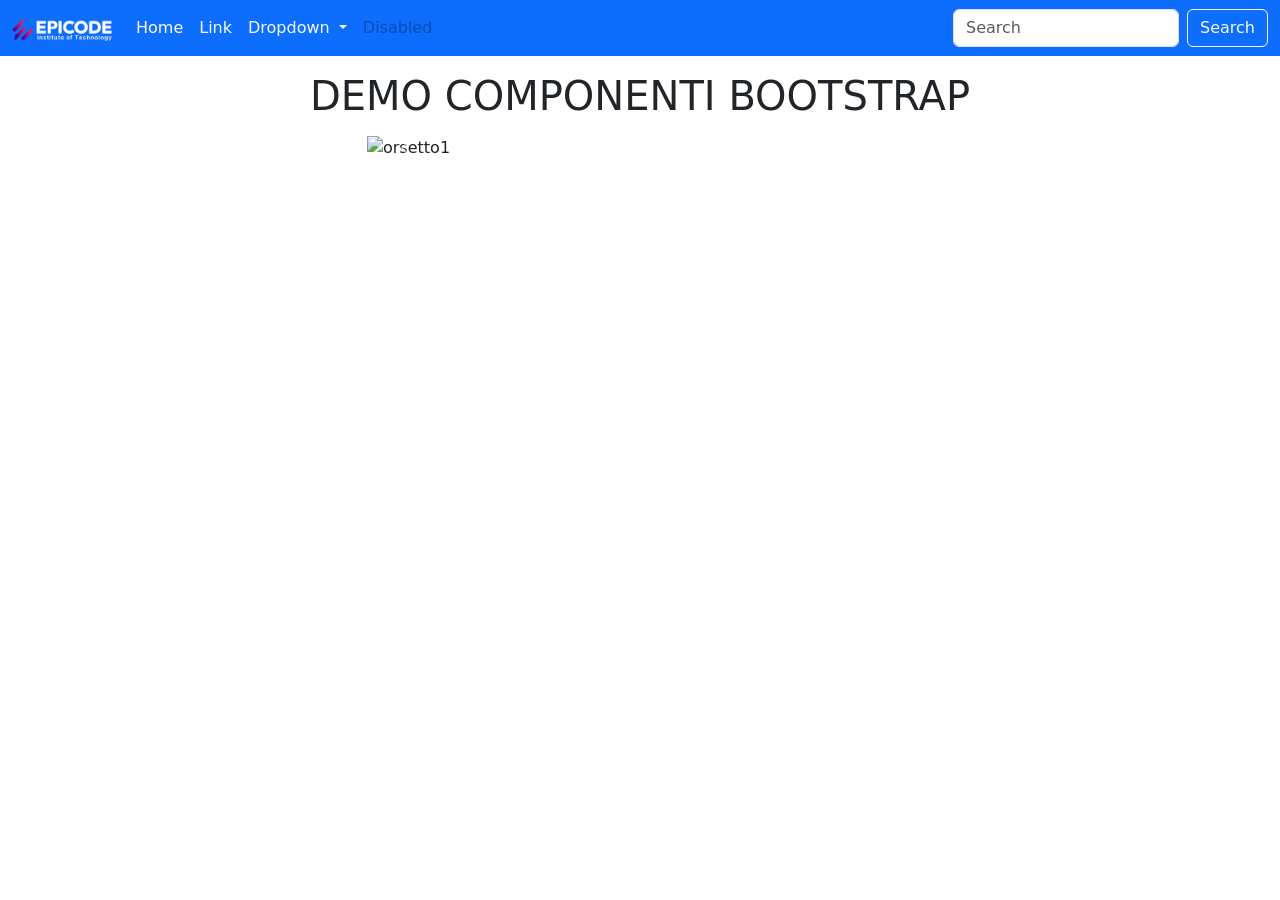
==== index.html @ bc56b63c "first commit" ====
<!DOCTYPE html>
<html lang="en">
  <head>
    <meta charset="utf-8" />
    <meta name="viewport" content="width=device-width, initial-scale=1" />
    <title>Bootstrap demo</title>
    <link
      href="https://cdn.jsdelivr.net/npm/bootstrap@5.3.8/dist/css/bootstrap.min.css"
      rel="stylesheet"
      integrity="sha384-sRIl4kxILFvY47J16cr9ZwB07vP4J8+LH7qKQnuqkuIAvNWLzeN8tE5YBujZqJLB"
      crossorigin="anonymous"
    />
  </head>
  <body>
    <header>
      <!-- INIZIO NAVBAR -->
      <nav class="navbar navbar-expand-lg bg-primary" data-bs-theme="light">
        <div class="container-fluid">
          <a class="navbar-brand" href="#">
            <img src="./assets/img/logo-chiaro.png" style="width: 100px" />
          </a>
          <button
            class="navbar-toggler"
            type="button"
            data-bs-toggle="collapse"
            data-bs-target="#navbarSupportedContent"
            aria-controls="navbarSupportedContent"
            aria-expanded="false"
            aria-label="Toggle navigation"
          >
            <span class="navbar-toggler-icon"></span>
          </button>
          <div class="collapse navbar-collapse" id="navbarSupportedContent">
            <ul class="navbar-nav me-auto mb-2 mb-lg-0">
              <li class="nav-item">
                <a
                  class="nav-link active text-light"
                  aria-current="page"
                  href="#"
                  >Home</a
                >
              </li>
              <li class="nav-item">
                <a class="nav-link text-light" href="#">Link</a>
              </li>
              <li class="nav-item dropdown">
                <a
                  class="nav-link dropdown-toggle text-light"
                  href="#"
                  role="button"
                  data-bs-toggle="dropdown"
                  aria-expanded="false"
                >
                  Dropdown
                </a>
                <ul class="dropdown-menu">
                  <li>
                    <a class="dropdown-item" href="#">Action</a>
                  </li>
                  <li>
                    <a class="dropdown-item" href="#">Another action</a>
                  </li>
                  <li><hr class="dropdown-divider" /></li>
                  <li>
                    <a class="dropdown-item" href="#">Something else here</a>
                  </li>
                </ul>
              </li>
              <li class="nav-item">
                <a class="nav-link disabled" aria-disabled="true">Disabled</a>
              </li>
            </ul>
            <form class="d-flex" role="search">
              <input
                class="form-control me-2"
                type="search"
                placeholder="Search"
                aria-label="Search"
              />
              <button class="btn btn-outline-light" type="submit">
                Search
              </button>
            </form>
          </div>
        </div>
      </nav>
      <!-- FINE NAVBAR -->
      <h1 class="my-3 text-center">DEMO COMPONENTI BOOTSTRAP</h1>
    </header>
    <main>
      <!-- "imbriglio" gli orsi dentro un CONTAINER -->

      <div class="container">
        <div class="row justify-content-center">
          <div class="col col-12 col-md-8 col-lg-6">
            <!-- INIZIO CAROSELLO -->
            <div id="carouselExampleCaptions" class="carousel slide">
              <div class="carousel-indicators">
                <button
                  type="button"
                  data-bs-target="#carouselExampleCaptions"
                  data-bs-slide-to="0"
                  class="active"
                  aria-current="true"
                  aria-label="Slide 1"
                ></button>
                <button
                  type="button"
                  data-bs-target="#carouselExampleCaptions"
                  data-bs-slide-to="1"
                  aria-label="Slide 2"
                ></button>
                <button
                  type="button"
                  data-bs-target="#carouselExampleCaptions"
                  data-bs-slide-to="2"
                  aria-label="Slide 3"
                ></button>
              </div>
              <div class="carousel-inner">
                <div class="carousel-item active">
                  <img
                    src="https://placebear.com/600/600"
                    class="d-block w-100"
                    alt="orsetto1"
                  />
                  <div class="carousel-caption d-none d-md-block">
                    <h5>First slide label</h5>
                    <p>
                      Some representative placeholder content for the first
                      slide.
                    </p>
                  </div>
                </div>
                <div class="carousel-item">
                  <img
                    src="https://placebear.com/600/500"
                    class="d-block w-100"
                    alt="orsetto2"
                  />
                  <div class="carousel-caption d-none d-md-block">
                    <h5>Second slide label</h5>
                    <p>
                      Some representative placeholder content for the second
                      slide.
                    </p>
                  </div>
                </div>
                <div class="carousel-item">
                  <img
                    src="https://placebear.com/600/400"
                    class="d-block w-100"
                    alt="orsetto3"
                  />
                  <div class="carousel-caption d-none d-md-block">
                    <h5>Third slide label</h5>
                    <p>
                      Some representative placeholder content for the third
                      slide.
                    </p>
                  </div>
                </div>
              </div>
              <button
                class="carousel-control-prev"
                type="button"
                data-bs-target="#carouselExampleCaptions"
                data-bs-slide="prev"
              >
                <span
                  class="carousel-control-prev-icon"
                  aria-hidden="true"
                ></span>
                <span class="visually-hidden">Previous</span>
              </button>
              <button
                class="carousel-control-next"
                type="button"
                data-bs-target="#carouselExampleCaptions"
                data-bs-slide="next"
              >
                <span
                  class="carousel-control-next-icon"
                  aria-hidden="true"
                ></span>
                <span class="visually-hidden">Next</span>
              </button>
            </div>
            <!-- FINE CAROSELLO -->
          </div>
        </div>
      </div>
    </main>
    <script
      src="https://cdn.jsdelivr.net/npm/bootstrap@5.3.8/dist/js/bootstrap.bundle.min.js"
      integrity="sha384-FKyoEForCGlyvwx9Hj09JcYn3nv7wiPVlz7YYwJrWVcXK/BmnVDxM+D2scQbITxI"
      crossorigin="anonymous"
    ></script>
  </body>
</html>
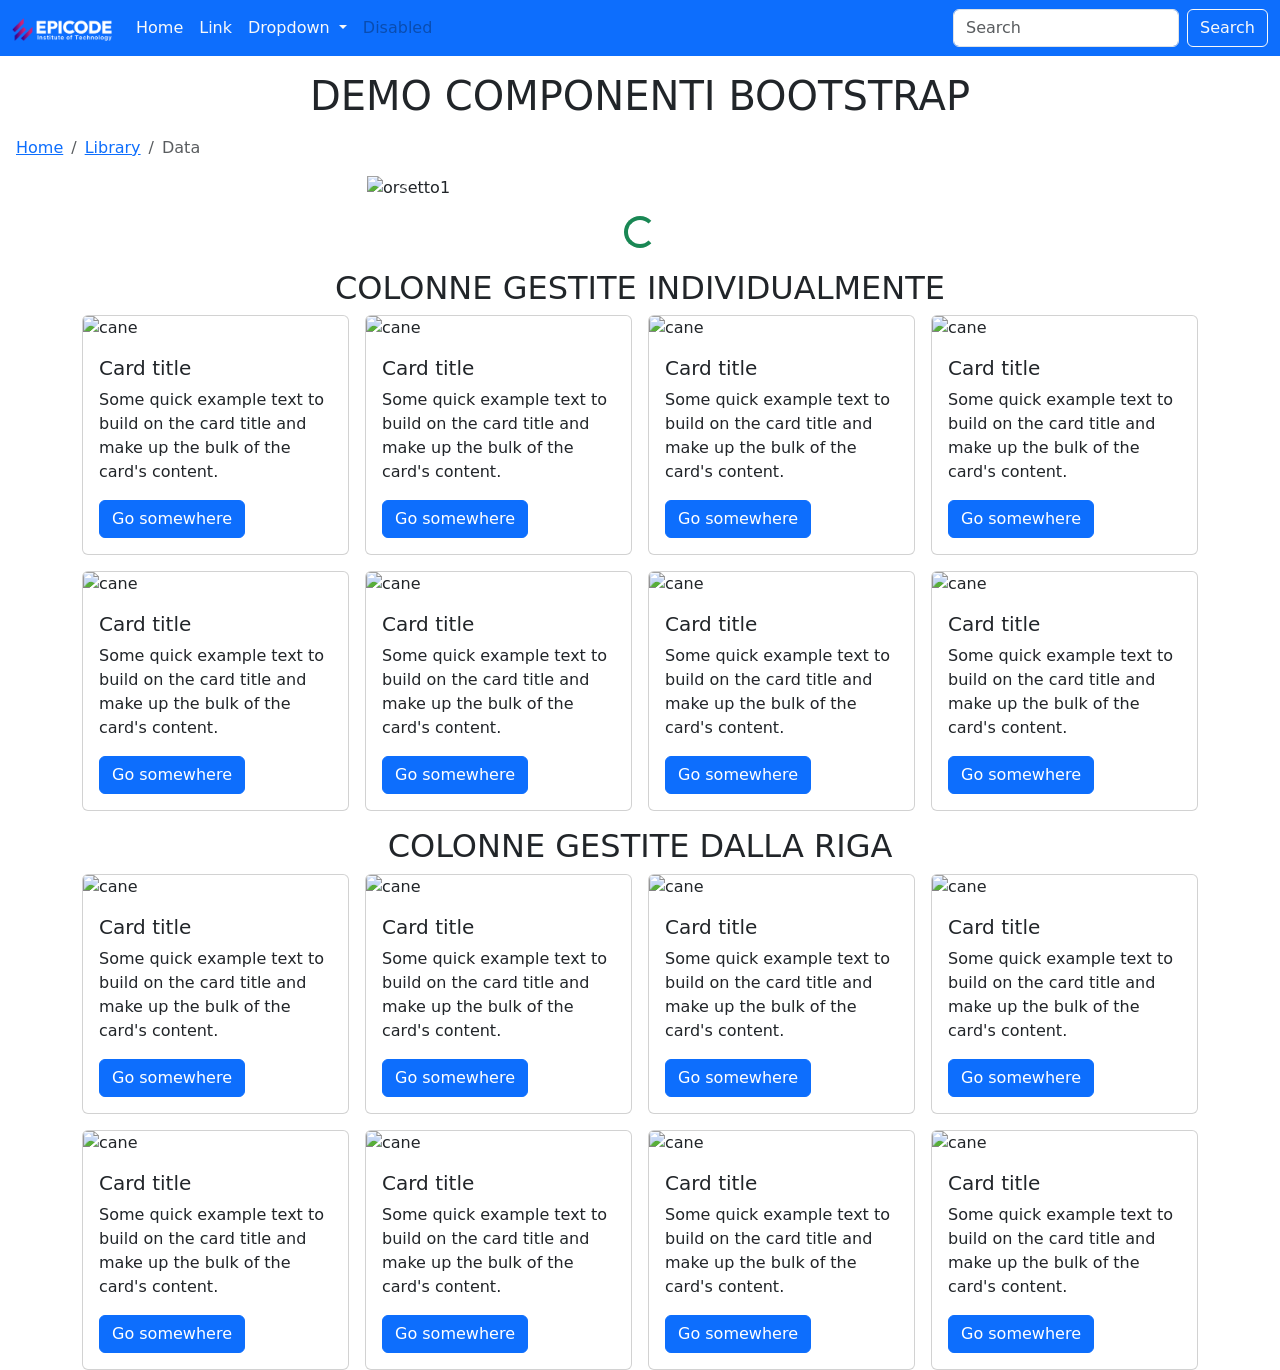
==== commit b9771f44: "Adds grids with different techniques" ====
--- a/index.html
+++ b/index.html
@@ -86,6 +86,13 @@
       </nav>
       <!-- FINE NAVBAR -->
       <h1 class="my-3 text-center">DEMO COMPONENTI BOOTSTRAP</h1>
+      <nav aria-label="breadcrumb">
+        <ol class="breadcrumb px-3">
+          <li class="breadcrumb-item"><a href="#">Home</a></li>
+          <li class="breadcrumb-item"><a href="#">Library</a></li>
+          <li class="breadcrumb-item active" aria-current="page">Data</li>
+        </ol>
+      </nav>
     </header>
     <main>
       <!-- "imbriglio" gli orsi dentro un CONTAINER -->
@@ -134,9 +141,9 @@
                 </div>
                 <div class="carousel-item">
                   <img
-                    src="https://placebear.com/600/500"
+                    src="https://placecats.com/600/600"
                     class="d-block w-100"
-                    alt="orsetto2"
+                    alt="gattino"
                   />
                   <div class="carousel-caption d-none d-md-block">
                     <h5>Second slide label</h5>
@@ -148,9 +155,9 @@
                 </div>
                 <div class="carousel-item">
                   <img
-                    src="https://placebear.com/600/400"
+                    src="https://placedog.net/600/600"
                     class="d-block w-100"
-                    alt="orsetto3"
+                    alt="cagnolino"
                   />
                   <div class="carousel-caption d-none d-md-block">
                     <h5>Third slide label</h5>
@@ -188,7 +195,299 @@
             </div>
             <!-- FINE CAROSELLO -->
           </div>
+          <!-- FINE COL -->
         </div>
+        <!-- FINE ROW -->
+        <div class="row my-3">
+          <div class="col text-center">
+            <div class="spinner-border text-success" role="button">
+              <span class="visually-hidden">Loading...</span>
+            </div>
+          </div>
+        </div>
+        <!-- ALTRA ROW -->
+        <h2 class="text-center">COLONNE GESTITE INDIVIDUALMENTE</h2>
+        <div class="row g-3">
+          <div class="col col-12 col-md-6 col-lg-4 col-xl-3">
+            <div class="card">
+              <img
+                src="https://placedog.net/400/400"
+                class="card-img-top"
+                alt="cane"
+              />
+              <div class="card-body">
+                <h5 class="card-title">Card title</h5>
+                <p class="card-text">
+                  Some quick example text to build on the card title and make up
+                  the bulk of the card's content.
+                </p>
+                <a href="#" class="btn btn-primary">Go somewhere</a>
+              </div>
+            </div>
+          </div>
+          <div class="col col-12 col-md-6 col-lg-4 col-xl-3">
+            <div class="card">
+              <img
+                src="https://placedog.net/400/400"
+                class="card-img-top"
+                alt="cane"
+              />
+              <div class="card-body">
+                <h5 class="card-title">Card title</h5>
+                <p class="card-text">
+                  Some quick example text to build on the card title and make up
+                  the bulk of the card's content.
+                </p>
+                <a href="#" class="btn btn-primary">Go somewhere</a>
+              </div>
+            </div>
+          </div>
+          <div class="col col-12 col-md-6 col-lg-4 col-xl-3">
+            <div class="card">
+              <img
+                src="https://placedog.net/400/400"
+                class="card-img-top"
+                alt="cane"
+              />
+              <div class="card-body">
+                <h5 class="card-title">Card title</h5>
+                <p class="card-text">
+                  Some quick example text to build on the card title and make up
+                  the bulk of the card's content.
+                </p>
+                <a href="#" class="btn btn-primary">Go somewhere</a>
+              </div>
+            </div>
+          </div>
+          <div class="col col-12 col-md-6 col-lg-4 col-xl-3">
+            <div class="card">
+              <img
+                src="https://placedog.net/400/400"
+                class="card-img-top"
+                alt="cane"
+              />
+              <div class="card-body">
+                <h5 class="card-title">Card title</h5>
+                <p class="card-text">
+                  Some quick example text to build on the card title and make up
+                  the bulk of the card's content.
+                </p>
+                <a href="#" class="btn btn-primary">Go somewhere</a>
+              </div>
+            </div>
+          </div>
+          <div class="col col-12 col-md-6 col-lg-4 col-xl-3">
+            <div class="card">
+              <img
+                src="https://placedog.net/400/400"
+                class="card-img-top"
+                alt="cane"
+              />
+              <div class="card-body">
+                <h5 class="card-title">Card title</h5>
+                <p class="card-text">
+                  Some quick example text to build on the card title and make up
+                  the bulk of the card's content.
+                </p>
+                <a href="#" class="btn btn-primary">Go somewhere</a>
+              </div>
+            </div>
+          </div>
+          <div class="col col-12 col-md-6 col-lg-4 col-xl-3">
+            <div class="card">
+              <img
+                src="https://placedog.net/400/400"
+                class="card-img-top"
+                alt="cane"
+              />
+              <div class="card-body">
+                <h5 class="card-title">Card title</h5>
+                <p class="card-text">
+                  Some quick example text to build on the card title and make up
+                  the bulk of the card's content.
+                </p>
+                <a href="#" class="btn btn-primary">Go somewhere</a>
+              </div>
+            </div>
+          </div>
+          <div class="col col-12 col-md-6 col-lg-4 col-xl-3">
+            <div class="card">
+              <img
+                src="https://placedog.net/400/400"
+                class="card-img-top"
+                alt="cane"
+              />
+              <div class="card-body">
+                <h5 class="card-title">Card title</h5>
+                <p class="card-text">
+                  Some quick example text to build on the card title and make up
+                  the bulk of the card's content.
+                </p>
+                <a href="#" class="btn btn-primary">Go somewhere</a>
+              </div>
+            </div>
+          </div>
+          <div class="col col-12 col-md-6 col-lg-4 col-xl-3">
+            <div class="card">
+              <img
+                src="https://placedog.net/400/400"
+                class="card-img-top"
+                alt="cane"
+              />
+              <div class="card-body">
+                <h5 class="card-title">Card title</h5>
+                <p class="card-text">
+                  Some quick example text to build on the card title and make up
+                  the bulk of the card's content.
+                </p>
+                <a href="#" class="btn btn-primary">Go somewhere</a>
+              </div>
+            </div>
+          </div>
+        </div>
+        <!-- ALTRA ROW -->
+        <h2 class="text-center mt-3">COLONNE GESTITE DALLA RIGA</h2>
+        <div
+          class="row g-3 row-cols-1 row-cols-md-2 row-cols-lg-3 row-cols-xl-4"
+        >
+          <div class="col">
+            <div class="card">
+              <img
+                src="https://placedog.net/400/400"
+                class="card-img-top"
+                alt="cane"
+              />
+              <div class="card-body">
+                <h5 class="card-title">Card title</h5>
+                <p class="card-text">
+                  Some quick example text to build on the card title and make up
+                  the bulk of the card's content.
+                </p>
+                <a href="#" class="btn btn-primary">Go somewhere</a>
+              </div>
+            </div>
+          </div>
+          <div class="col">
+            <div class="card">
+              <img
+                src="https://placedog.net/400/400"
+                class="card-img-top"
+                alt="cane"
+              />
+              <div class="card-body">
+                <h5 class="card-title">Card title</h5>
+                <p class="card-text">
+                  Some quick example text to build on the card title and make up
+                  the bulk of the card's content.
+                </p>
+                <a href="#" class="btn btn-primary">Go somewhere</a>
+              </div>
+            </div>
+          </div>
+          <div class="col">
+            <div class="card">
+              <img
+                src="https://placedog.net/400/400"
+                class="card-img-top"
+                alt="cane"
+              />
+              <div class="card-body">
+                <h5 class="card-title">Card title</h5>
+                <p class="card-text">
+                  Some quick example text to build on the card title and make up
+                  the bulk of the card's content.
+                </p>
+                <a href="#" class="btn btn-primary">Go somewhere</a>
+              </div>
+            </div>
+          </div>
+          <div class="col">
+            <div class="card">
+              <img
+                src="https://placedog.net/400/400"
+                class="card-img-top"
+                alt="cane"
+              />
+              <div class="card-body">
+                <h5 class="card-title">Card title</h5>
+                <p class="card-text">
+                  Some quick example text to build on the card title and make up
+                  the bulk of the card's content.
+                </p>
+                <a href="#" class="btn btn-primary">Go somewhere</a>
+              </div>
+            </div>
+          </div>
+          <div class="col">
+            <div class="card">
+              <img
+                src="https://placedog.net/400/400"
+                class="card-img-top"
+                alt="cane"
+              />
+              <div class="card-body">
+                <h5 class="card-title">Card title</h5>
+                <p class="card-text">
+                  Some quick example text to build on the card title and make up
+                  the bulk of the card's content.
+                </p>
+                <a href="#" class="btn btn-primary">Go somewhere</a>
+              </div>
+            </div>
+          </div>
+          <div class="col">
+            <div class="card">
+              <img
+                src="https://placedog.net/400/400"
+                class="card-img-top"
+                alt="cane"
+              />
+              <div class="card-body">
+                <h5 class="card-title">Card title</h5>
+                <p class="card-text">
+                  Some quick example text to build on the card title and make up
+                  the bulk of the card's content.
+                </p>
+                <a href="#" class="btn btn-primary">Go somewhere</a>
+              </div>
+            </div>
+          </div>
+          <div class="col">
+            <div class="card">
+              <img
+                src="https://placedog.net/400/400"
+                class="card-img-top"
+                alt="cane"
+              />
+              <div class="card-body">
+                <h5 class="card-title">Card title</h5>
+                <p class="card-text">
+                  Some quick example text to build on the card title and make up
+                  the bulk of the card's content.
+                </p>
+                <a href="#" class="btn btn-primary">Go somewhere</a>
+              </div>
+            </div>
+          </div>
+          <div class="col">
+            <div class="card">
+              <img
+                src="https://placedog.net/400/400"
+                class="card-img-top"
+                alt="cane"
+              />
+              <div class="card-body">
+                <h5 class="card-title">Card title</h5>
+                <p class="card-text">
+                  Some quick example text to build on the card title and make up
+                  the bulk of the card's content.
+                </p>
+                <a href="#" class="btn btn-primary">Go somewhere</a>
+              </div>
+            </div>
+          </div>
+        </div>
+        <!-- FINE CONTAINER -->
       </div>
     </main>
     <script
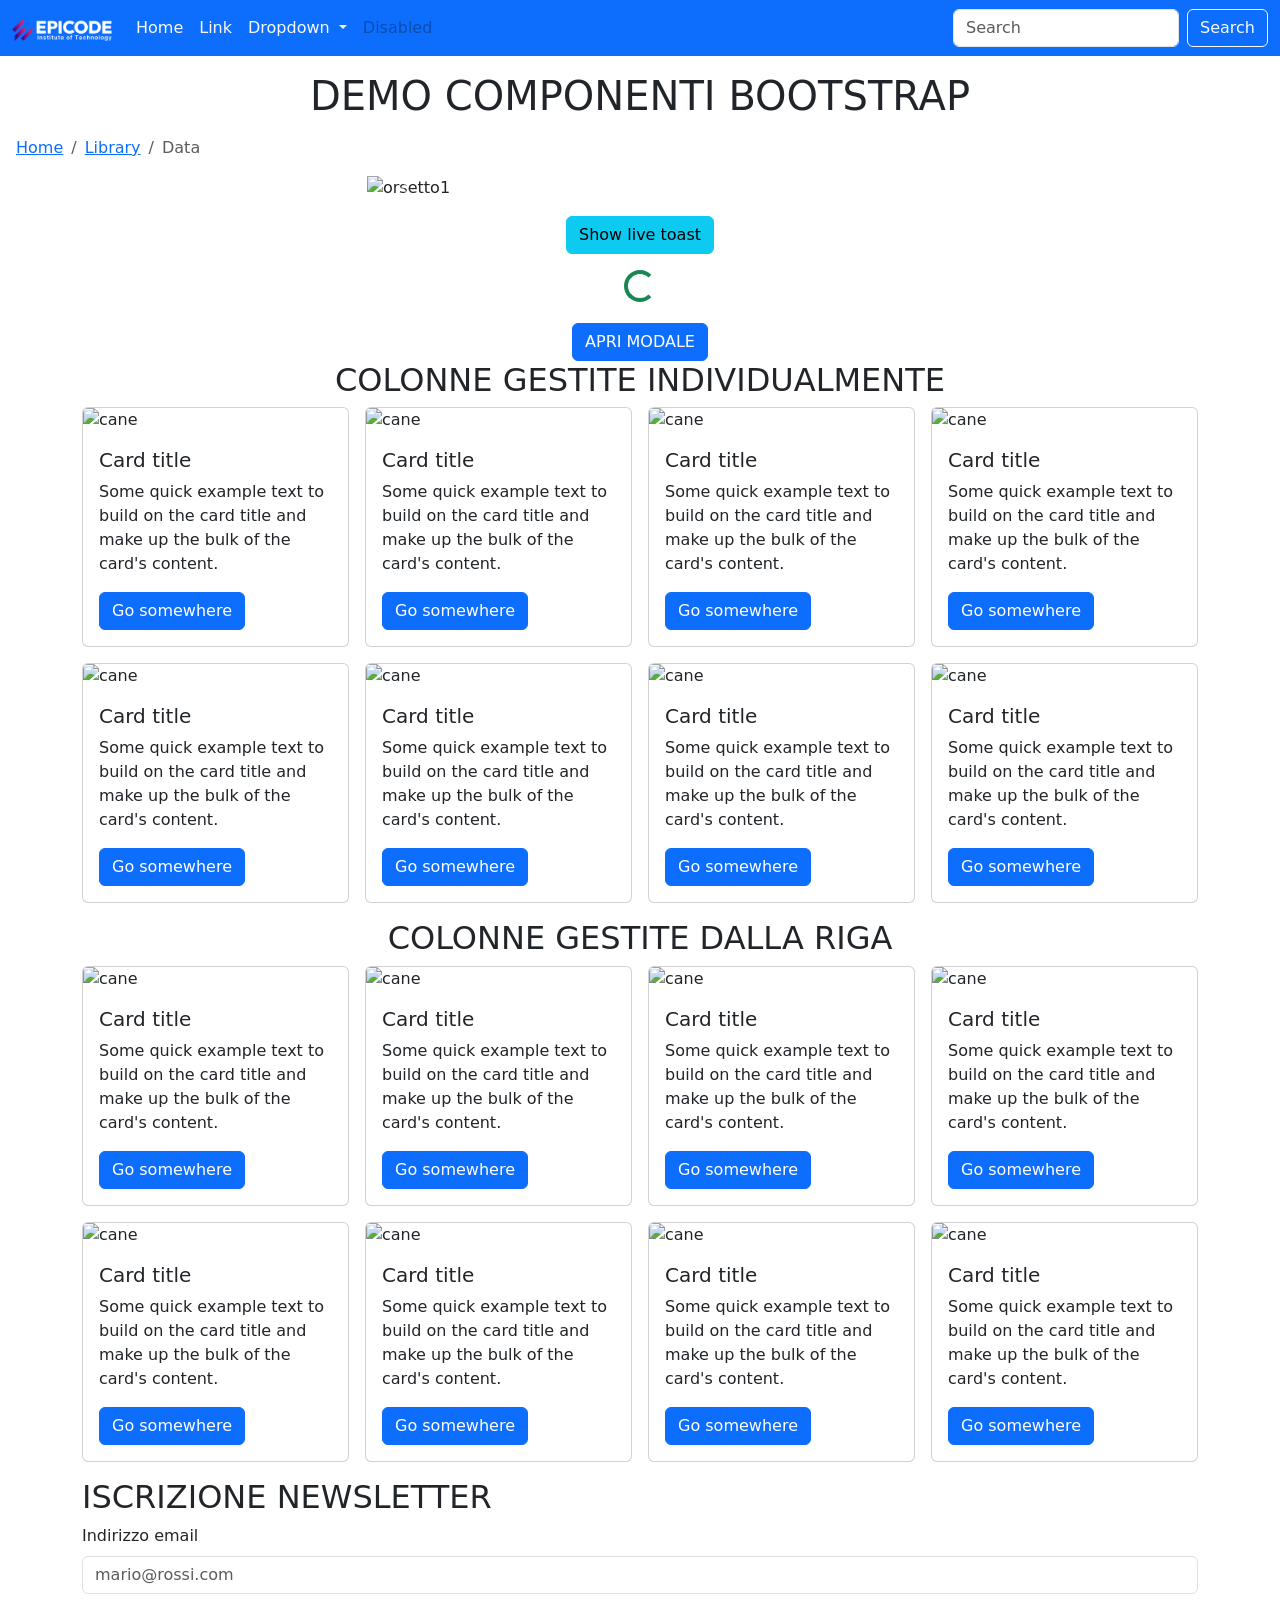
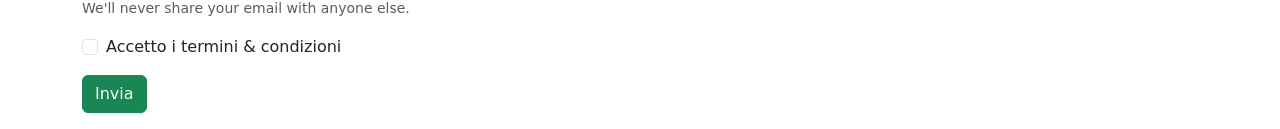
==== commit 1284aa9c: "Adds toast, modals, forms, icons" ====
--- a/index.html
+++ b/index.html
@@ -4,11 +4,17 @@
     <meta charset="utf-8" />
     <meta name="viewport" content="width=device-width, initial-scale=1" />
     <title>Bootstrap demo</title>
+    <!-- QUESTO È IL LINK PER IL FOGLIO CSS DI BOOTSTRAP -->
     <link
       href="https://cdn.jsdelivr.net/npm/bootstrap@5.3.8/dist/css/bootstrap.min.css"
       rel="stylesheet"
       integrity="sha384-sRIl4kxILFvY47J16cr9ZwB07vP4J8+LH7qKQnuqkuIAvNWLzeN8tE5YBujZqJLB"
       crossorigin="anonymous"
+    />
+    <!-- MA SE VOLETE ANCHE LE ICONE, VI SERVE ANCHE QUEST'ALTRO LINK -->
+    <link
+      rel="stylesheet"
+      href="https://cdn.jsdelivr.net/npm/bootstrap-icons@1.13.1/font/bootstrap-icons.min.css"
     />
   </head>
   <body>
@@ -198,11 +204,61 @@
           <!-- FINE COL -->
         </div>
         <!-- FINE ROW -->
+        <div class="row justify-content-center mt-3">
+          <div class="col col-12 col-md-6 text-center">
+            <button type="button" class="btn btn-info" id="liveToastBtn">
+              Show live toast
+            </button>
+
+            <div class="toast-container position-fixed bottom-0 end-0 p-3">
+              <div
+                id="liveToast"
+                class="toast"
+                role="alert"
+                aria-live="assertive"
+                aria-atomic="true"
+              >
+                <div class="toast-header">
+                  <img
+                    src="https://placebear.com/50/50"
+                    class="rounded me-2"
+                    alt="..."
+                  />
+                  <strong class="me-auto">Bootstrap</strong>
+                  <small>11 mins ago</small>
+                  <button
+                    type="button"
+                    class="btn-close"
+                    data-bs-dismiss="toast"
+                    aria-label="Close"
+                  ></button>
+                </div>
+                <div class="toast-body">
+                  Hello, world! This is a toast message.
+                </div>
+              </div>
+            </div>
+          </div>
+        </div>
         <div class="row my-3">
           <div class="col text-center">
             <div class="spinner-border text-success" role="button">
               <span class="visually-hidden">Loading...</span>
             </div>
+          </div>
+        </div>
+        <!-- ALTRA ROW -->
+        <div class="row justify-content-center">
+          <div class="col col-12 text-center">
+            <!-- bottone per azionare il modale -->
+            <button
+              type="button"
+              class="btn btn-primary"
+              data-bs-toggle="modal"
+              data-bs-target="#modale1"
+            >
+              APRI MODALE
+            </button>
           </div>
         </div>
         <!-- ALTRA ROW -->
@@ -486,6 +542,90 @@
               </div>
             </div>
           </div>
+        </div>
+
+        <div class="row my-3">
+          <div class="col">
+            <h2>ISCRIZIONE NEWSLETTER</h2>
+            <form>
+              <div class="mb-3">
+                <label for="exampleInputEmail1" class="form-label"
+                  >Indirizzo email</label
+                >
+                <input
+                  type="email"
+                  class="form-control"
+                  id="exampleInputEmail1"
+                  aria-describedby="emailHelp"
+                  placeholder="mario@rossi.com"
+                  required
+                />
+                <div id="emailHelp" class="form-text">
+                  We'll never share your email with anyone else.
+                </div>
+              </div>
+              <div class="mb-3 form-check">
+                <input
+                  type="checkbox"
+                  class="form-check-input"
+                  id="exampleCheck1"
+                  required
+                />
+                <label class="form-check-label" for="exampleCheck1"
+                  >Accetto i termini & condizioni</label
+                >
+              </div>
+              <button type="submit" class="btn btn-success">Invia</button>
+            </form>
+          </div>
+        </div>
+
+        <!-- inserisco qua l'HTML del modale -->
+        <!-- attenzione al valore dell'attributo id, perchè lo dovete -->
+        <!-- riportare come valore di data-bs-target del bottone che lo
+        azionerà, con la sintassi: data-bs-target="#IDMODALE" -->
+        <div
+          class="modal fade"
+          id="modale1"
+          tabindex="-1"
+          aria-labelledby="exampleModalLabel"
+          aria-hidden="true"
+        >
+          <div class="modal-dialog">
+            <div class="modal-content">
+              <div class="modal-header">
+                <h1 class="modal-title fs-5" id="exampleModalLabel">
+                  Brucia il computer!
+                </h1>
+                <button
+                  type="button"
+                  class="btn-close"
+                  data-bs-dismiss="modal"
+                  aria-label="Close"
+                ></button>
+              </div>
+              <div class="modal-body">
+                Sei sicuro di mandare in fiamme tutto il tuo lavoro?
+              </div>
+              <div class="modal-footer">
+                <button
+                  type="button"
+                  class="btn btn-secondary"
+                  data-bs-dismiss="modal"
+                >
+                  <!-- questo è un bottone che grazie a data-bs-dismiss
+                chiuderà il modale se lo premuto -->
+                  No grazie
+                </button>
+                <button type="button" class="btn btn-danger" onclick="burn()">
+                  <i class="bi bi-fire me-1"></i>VAI<i
+                    class="bi bi-fire ms-1"
+                  ></i>
+                </button>
+              </div>
+            </div>
+          </div>
+          <!-- fine modale -->
         </div>
         <!-- FINE CONTAINER -->
       </div>
@@ -495,5 +635,23 @@
       integrity="sha384-FKyoEForCGlyvwx9Hj09JcYn3nv7wiPVlz7YYwJrWVcXK/BmnVDxM+D2scQbITxI"
       crossorigin="anonymous"
     ></script>
+    <!-- script per far funzionare il live toast -->
+    <script>
+      const toastTrigger = document.getElementById('liveToastBtn')
+      const toastLiveExample = document.getElementById('liveToast')
+
+      if (toastTrigger) {
+        const toastBootstrap =
+          bootstrap.Toast.getOrCreateInstance(toastLiveExample)
+        toastTrigger.addEventListener('click', () => {
+          toastBootstrap.show()
+        })
+      }
+
+      const burn = function () {
+        // :O
+        document.querySelector('body').innerHTML = ''
+      }
+    </script>
   </body>
 </html>
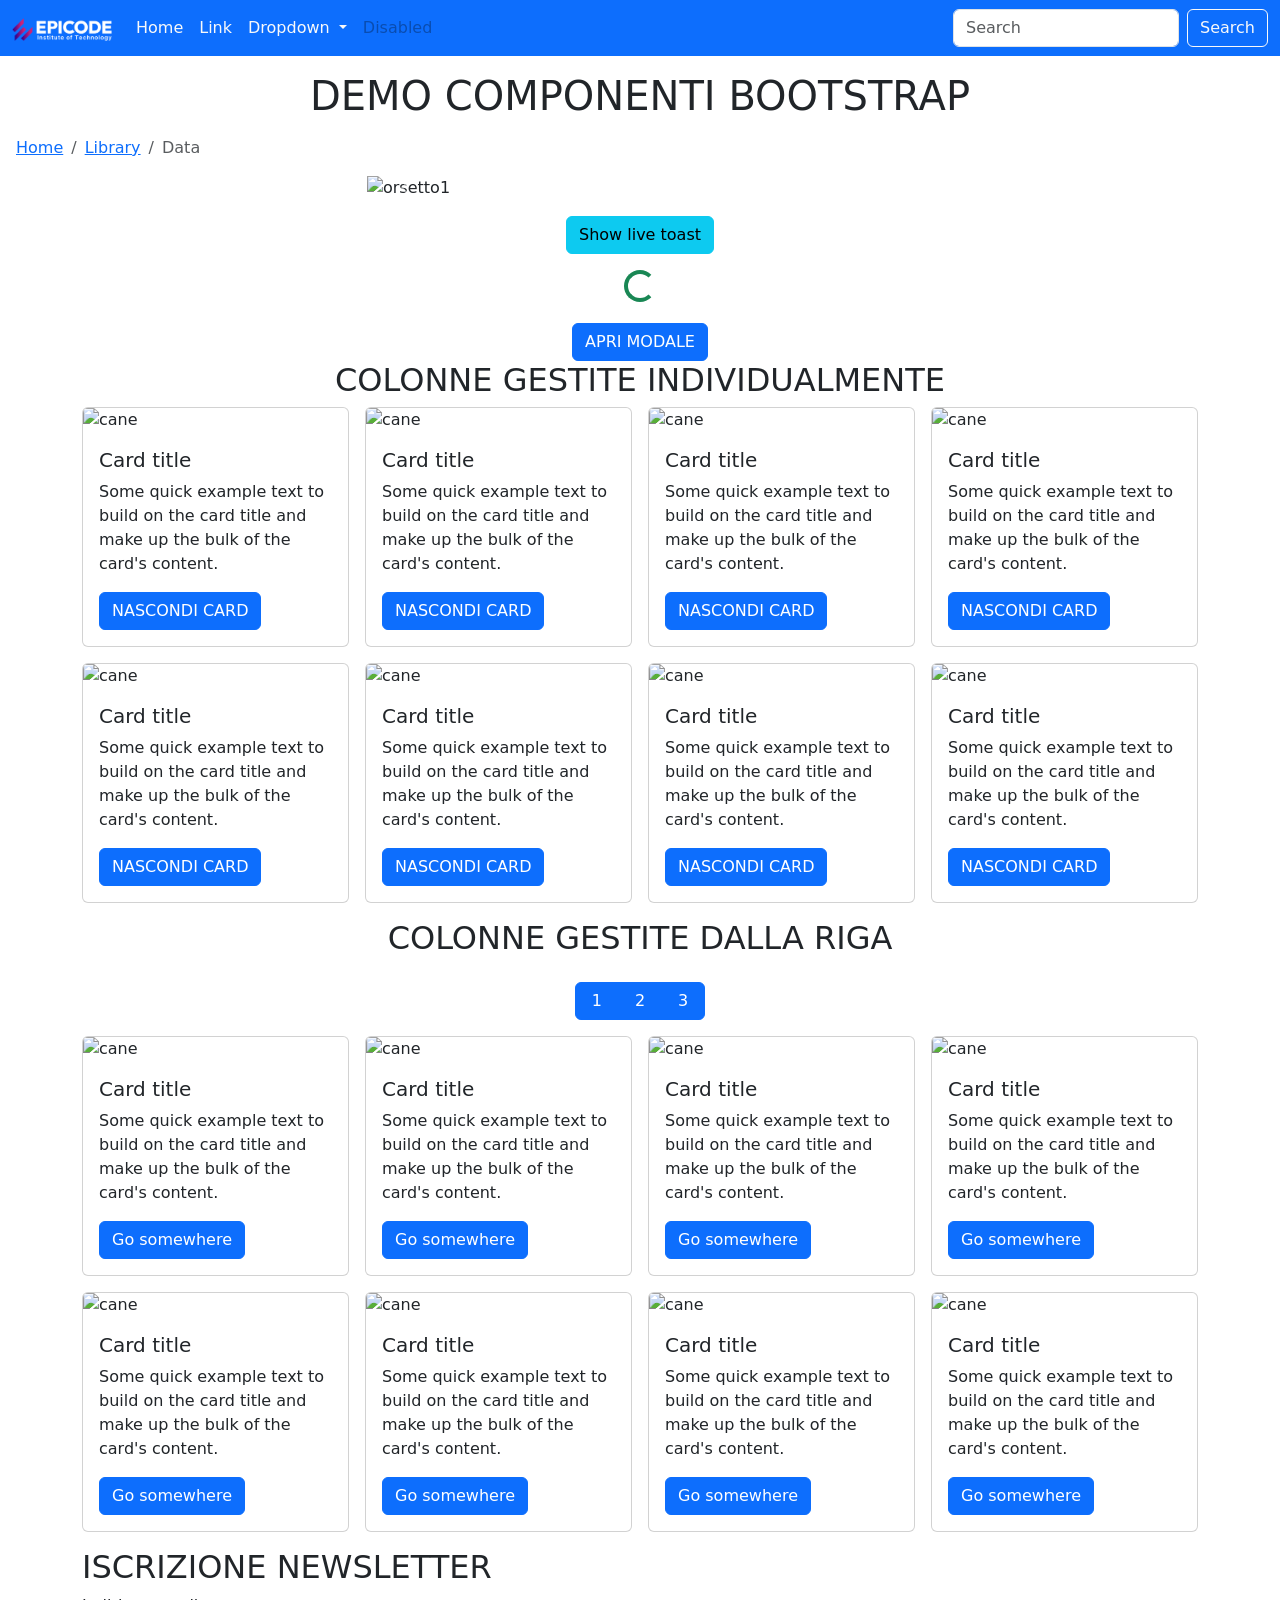
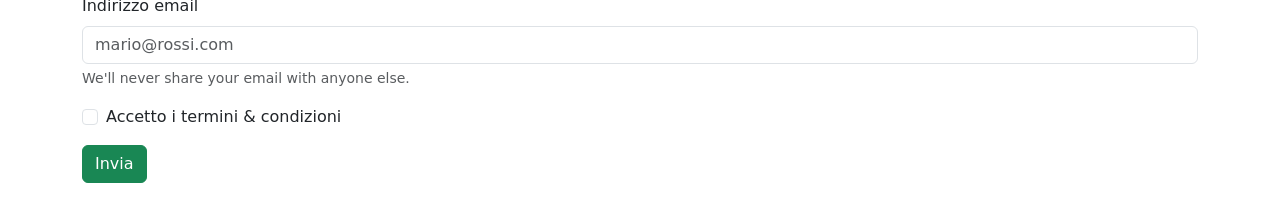
==== commit ace741e3: "Finishes lecture" ====
--- a/index.html
+++ b/index.html
@@ -277,171 +277,200 @@
                   Some quick example text to build on the card title and make up
                   the bulk of the card's content.
                 </p>
-                <a href="#" class="btn btn-primary">Go somewhere</a>
-              </div>
-            </div>
-          </div>
-          <div class="col col-12 col-md-6 col-lg-4 col-xl-3">
-            <div class="card">
-              <img
-                src="https://placedog.net/400/400"
-                class="card-img-top"
-                alt="cane"
-              />
-              <div class="card-body">
-                <h5 class="card-title">Card title</h5>
-                <p class="card-text">
-                  Some quick example text to build on the card title and make up
-                  the bulk of the card's content.
-                </p>
-                <a href="#" class="btn btn-primary">Go somewhere</a>
-              </div>
-            </div>
-          </div>
-          <div class="col col-12 col-md-6 col-lg-4 col-xl-3">
-            <div class="card">
-              <img
-                src="https://placedog.net/400/400"
-                class="card-img-top"
-                alt="cane"
-              />
-              <div class="card-body">
-                <h5 class="card-title">Card title</h5>
-                <p class="card-text">
-                  Some quick example text to build on the card title and make up
-                  the bulk of the card's content.
-                </p>
-                <a href="#" class="btn btn-primary">Go somewhere</a>
-              </div>
-            </div>
-          </div>
-          <div class="col col-12 col-md-6 col-lg-4 col-xl-3">
-            <div class="card">
-              <img
-                src="https://placedog.net/400/400"
-                class="card-img-top"
-                alt="cane"
-              />
-              <div class="card-body">
-                <h5 class="card-title">Card title</h5>
-                <p class="card-text">
-                  Some quick example text to build on the card title and make up
-                  the bulk of the card's content.
-                </p>
-                <a href="#" class="btn btn-primary">Go somewhere</a>
-              </div>
-            </div>
-          </div>
-          <div class="col col-12 col-md-6 col-lg-4 col-xl-3">
-            <div class="card">
-              <img
-                src="https://placedog.net/400/400"
-                class="card-img-top"
-                alt="cane"
-              />
-              <div class="card-body">
-                <h5 class="card-title">Card title</h5>
-                <p class="card-text">
-                  Some quick example text to build on the card title and make up
-                  the bulk of the card's content.
-                </p>
-                <a href="#" class="btn btn-primary">Go somewhere</a>
-              </div>
-            </div>
-          </div>
-          <div class="col col-12 col-md-6 col-lg-4 col-xl-3">
-            <div class="card">
-              <img
-                src="https://placedog.net/400/400"
-                class="card-img-top"
-                alt="cane"
-              />
-              <div class="card-body">
-                <h5 class="card-title">Card title</h5>
-                <p class="card-text">
-                  Some quick example text to build on the card title and make up
-                  the bulk of the card's content.
-                </p>
-                <a href="#" class="btn btn-primary">Go somewhere</a>
-              </div>
-            </div>
-          </div>
-          <div class="col col-12 col-md-6 col-lg-4 col-xl-3">
-            <div class="card">
-              <img
-                src="https://placedog.net/400/400"
-                class="card-img-top"
-                alt="cane"
-              />
-              <div class="card-body">
-                <h5 class="card-title">Card title</h5>
-                <p class="card-text">
-                  Some quick example text to build on the card title and make up
-                  the bulk of the card's content.
-                </p>
-                <a href="#" class="btn btn-primary">Go somewhere</a>
-              </div>
-            </div>
-          </div>
-          <div class="col col-12 col-md-6 col-lg-4 col-xl-3">
-            <div class="card">
-              <img
-                src="https://placedog.net/400/400"
-                class="card-img-top"
-                alt="cane"
-              />
-              <div class="card-body">
-                <h5 class="card-title">Card title</h5>
-                <p class="card-text">
-                  Some quick example text to build on the card title and make up
-                  the bulk of the card's content.
-                </p>
-                <a href="#" class="btn btn-primary">Go somewhere</a>
+                <button onclick="hideCard(event)" class="btn btn-primary">
+                  NASCONDI CARD
+                </button>
+              </div>
+            </div>
+          </div>
+          <div class="col col-12 col-md-6 col-lg-4 col-xl-3">
+            <div class="card">
+              <img
+                src="https://placedog.net/400/400"
+                class="card-img-top"
+                alt="cane"
+              />
+              <div class="card-body">
+                <h5 class="card-title">Card title</h5>
+                <p class="card-text">
+                  Some quick example text to build on the card title and make up
+                  the bulk of the card's content.
+                </p>
+                <button onclick="hideCard(event)" class="btn btn-primary">
+                  NASCONDI CARD
+                </button>
+              </div>
+            </div>
+          </div>
+          <div class="col col-12 col-md-6 col-lg-4 col-xl-3">
+            <div class="card">
+              <img
+                src="https://placedog.net/400/400"
+                class="card-img-top"
+                alt="cane"
+              />
+              <div class="card-body">
+                <h5 class="card-title">Card title</h5>
+                <p class="card-text">
+                  Some quick example text to build on the card title and make up
+                  the bulk of the card's content.
+                </p>
+                <button onclick="hideCard(event)" class="btn btn-primary">
+                  NASCONDI CARD
+                </button>
+              </div>
+            </div>
+          </div>
+          <div class="col col-12 col-md-6 col-lg-4 col-xl-3">
+            <div class="card">
+              <img
+                src="https://placedog.net/400/400"
+                class="card-img-top"
+                alt="cane"
+              />
+              <div class="card-body">
+                <h5 class="card-title">Card title</h5>
+                <p class="card-text">
+                  Some quick example text to build on the card title and make up
+                  the bulk of the card's content.
+                </p>
+                <button onclick="hideCard(event)" class="btn btn-primary">
+                  NASCONDI CARD
+                </button>
+              </div>
+            </div>
+          </div>
+          <div class="col col-12 col-md-6 col-lg-4 col-xl-3">
+            <div class="card">
+              <img
+                src="https://placedog.net/400/400"
+                class="card-img-top"
+                alt="cane"
+              />
+              <div class="card-body">
+                <h5 class="card-title">Card title</h5>
+                <p class="card-text">
+                  Some quick example text to build on the card title and make up
+                  the bulk of the card's content.
+                </p>
+                <button onclick="hideCard(event)" class="btn btn-primary">
+                  NASCONDI CARD
+                </button>
+              </div>
+            </div>
+          </div>
+          <div class="col col-12 col-md-6 col-lg-4 col-xl-3">
+            <div class="card">
+              <img
+                src="https://placedog.net/400/400"
+                class="card-img-top"
+                alt="cane"
+              />
+              <div class="card-body">
+                <h5 class="card-title">Card title</h5>
+                <p class="card-text">
+                  Some quick example text to build on the card title and make up
+                  the bulk of the card's content.
+                </p>
+                <button onclick="hideCard(event)" class="btn btn-primary">
+                  NASCONDI CARD
+                </button>
+              </div>
+            </div>
+          </div>
+          <div class="col col-12 col-md-6 col-lg-4 col-xl-3">
+            <div class="card">
+              <img
+                src="https://placedog.net/400/400"
+                class="card-img-top"
+                alt="cane"
+              />
+              <div class="card-body">
+                <h5 class="card-title">Card title</h5>
+                <p class="card-text">
+                  Some quick example text to build on the card title and make up
+                  the bulk of the card's content.
+                </p>
+                <button onclick="hideCard(event)" class="btn btn-primary">
+                  NASCONDI CARD
+                </button>
+              </div>
+            </div>
+          </div>
+          <div class="col col-12 col-md-6 col-lg-4 col-xl-3">
+            <div class="card">
+              <img
+                src="https://placedog.net/400/400"
+                class="card-img-top"
+                alt="cane"
+              />
+              <div class="card-body">
+                <h5 class="card-title">Card title</h5>
+                <p class="card-text">
+                  Some quick example text to build on the card title and make up
+                  the bulk of the card's content.
+                </p>
+                <button onclick="hideCard(event)" class="btn btn-primary">
+                  NASCONDI CARD
+                </button>
               </div>
             </div>
           </div>
         </div>
         <!-- ALTRA ROW -->
         <h2 class="text-center mt-3">COLONNE GESTITE DALLA RIGA</h2>
+        <div class="text-center">
+          <div class="btn-group my-3" role="group" aria-label="Basic example">
+            <button type="button" class="btn btn-primary px-3 dog-button">
+              1
+            </button>
+            <button type="button" class="btn btn-primary px-3 dog-button">
+              2
+            </button>
+            <button type="button" class="btn btn-primary px-3 dog-button">
+              3
+            </button>
+          </div>
+        </div>
         <div
           class="row g-3 row-cols-1 row-cols-md-2 row-cols-lg-3 row-cols-xl-4"
         >
           <div class="col">
-            <div class="card">
-              <img
-                src="https://placedog.net/400/400"
-                class="card-img-top"
-                alt="cane"
-              />
-              <div class="card-body">
-                <h5 class="card-title">Card title</h5>
-                <p class="card-text">
-                  Some quick example text to build on the card title and make up
-                  the bulk of the card's content.
-                </p>
-                <a href="#" class="btn btn-primary">Go somewhere</a>
-              </div>
-            </div>
-          </div>
-          <div class="col">
-            <div class="card">
-              <img
-                src="https://placedog.net/400/400"
-                class="card-img-top"
-                alt="cane"
-              />
-              <div class="card-body">
-                <h5 class="card-title">Card title</h5>
-                <p class="card-text">
-                  Some quick example text to build on the card title and make up
-                  the bulk of the card's content.
-                </p>
-                <a href="#" class="btn btn-primary">Go somewhere</a>
-              </div>
-            </div>
-          </div>
-          <div class="col">
-            <div class="card">
+            <div class="card dog-card">
+              <img
+                src="https://placedog.net/400/400"
+                class="card-img-top"
+                alt="cane"
+              />
+              <div class="card-body">
+                <h5 class="card-title">Card title</h5>
+                <p class="card-text">
+                  Some quick example text to build on the card title and make up
+                  the bulk of the card's content.
+                </p>
+                <a href="#" class="btn btn-primary">Go somewhere</a>
+              </div>
+            </div>
+          </div>
+          <div class="col">
+            <div class="card dog-card">
+              <img
+                src="https://placedog.net/400/400"
+                class="card-img-top"
+                alt="cane"
+              />
+              <div class="card-body">
+                <h5 class="card-title">Card title</h5>
+                <p class="card-text">
+                  Some quick example text to build on the card title and make up
+                  the bulk of the card's content.
+                </p>
+                <a href="#" class="btn btn-primary">Go somewhere</a>
+              </div>
+            </div>
+          </div>
+          <div class="col">
+            <div class="card dog-card">
               <img
                 src="https://placedog.net/400/400"
                 class="card-img-top"
@@ -635,23 +664,6 @@
       integrity="sha384-FKyoEForCGlyvwx9Hj09JcYn3nv7wiPVlz7YYwJrWVcXK/BmnVDxM+D2scQbITxI"
       crossorigin="anonymous"
     ></script>
-    <!-- script per far funzionare il live toast -->
-    <script>
-      const toastTrigger = document.getElementById('liveToastBtn')
-      const toastLiveExample = document.getElementById('liveToast')
-
-      if (toastTrigger) {
-        const toastBootstrap =
-          bootstrap.Toast.getOrCreateInstance(toastLiveExample)
-        toastTrigger.addEventListener('click', () => {
-          toastBootstrap.show()
-        })
-      }
-
-      const burn = function () {
-        // :O
-        document.querySelector('body').innerHTML = ''
-      }
-    </script>
+    <script src="./script/index.js"></script>
   </body>
 </html>
